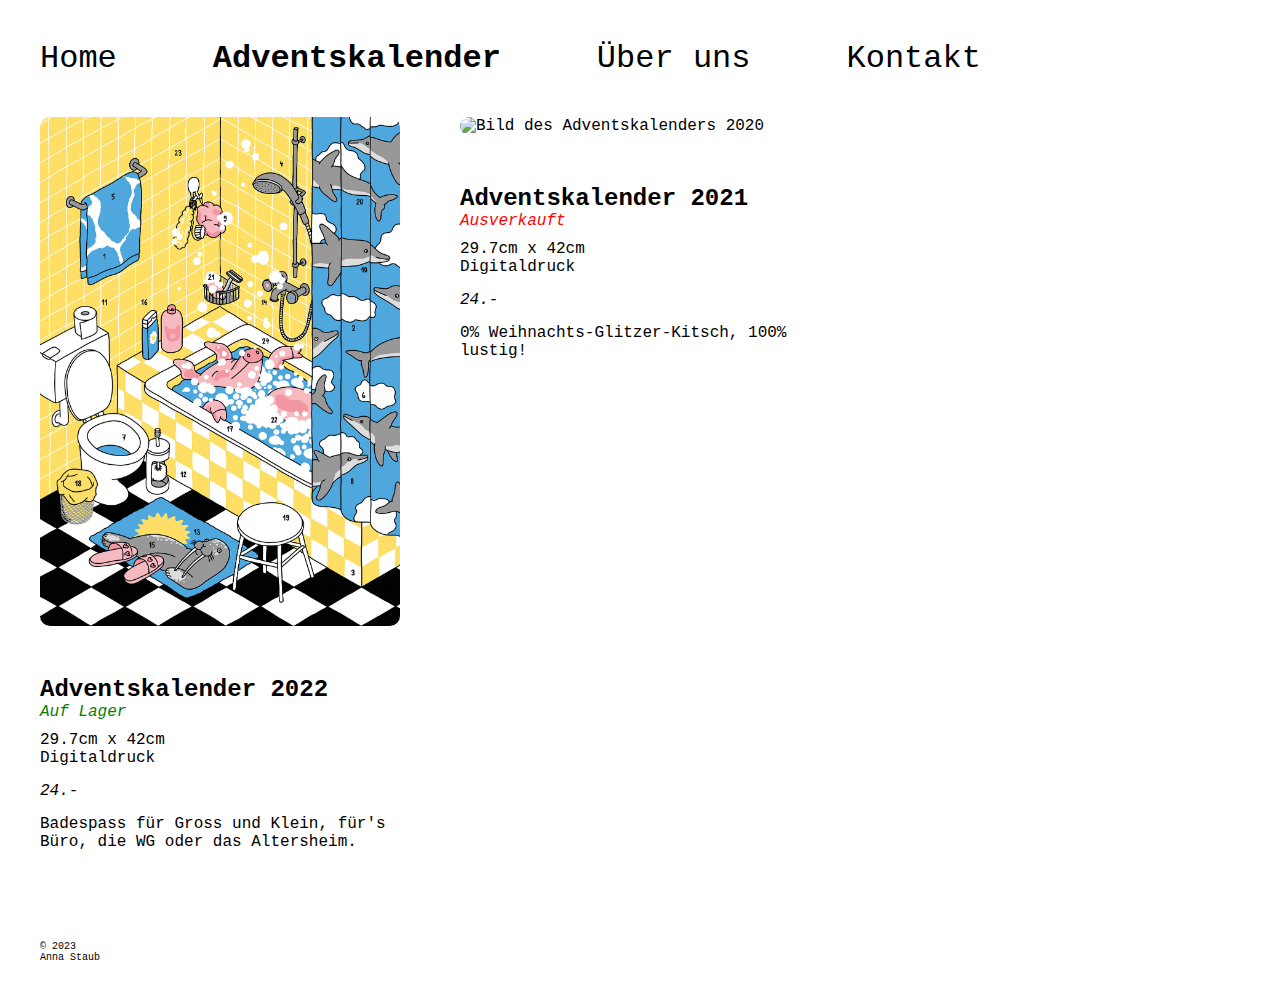
==== code/html/work.html @ 74ae8ee4 "Anpassung auf Kalender 2023" ====
<!DOCTYPE html>
<html>

<head>
  <meta charset="utf-8" />
  <meta http-equiv="X-UA-Compatible" content="IE=edge">
  <meta name="viewport" content="width=device-width, initial-scale=1.0">
  <title>Adventskalender</title>
  <link rel="stylesheet" href="../style.css" />
</head>

<body>
  <header>
    <nav id="hamburger">
      <div class="hamburger-line"></div>
      <div class="hamburger-line"></div>
      <div class="hamburger-line"></div>
    </nav>

    <nav id="navbar">
      <a href="../index.html">Home</a>
      <a href="./work.html" class="pagelink">Adventskalender</a>
      <a href="./about.html">Über uns</a>
      <a href="./contact.html">Kontakt</a>
    </nav>

    <div id="logo">
      <a href="../index.html">
        salamihochdrei.ch
      </a>
    </div>
  </header>

  <nav id="navbarmobile">
    <a href="../index.html">Home</a>
    <a href="./work.html" class="pagelink">Adventskalender</a>
    <a href="./about.html">Über uns</a>
    <a href="./contact.html">Kontakt</a>
  </nav>

  <h1 class="pagetitle">Adventskalender</h1>
  <main class="pagecontent">
    <div class="workpagecontent">

      <div class="workcontainer">
        <div class="workcontainerImage">
          <img class="workimage" src="../images/adventskalender2022.jpg" alt="Bild des Adventskalenders 2022">
        </div>
        <div class="workcontainerText">
          <h2>Advents&shy;kalender 2022</h2>
          <p style="color: green; font-style: italic;">Auf Lager</p>
          <p class="workdescription">29.7cm x 42cm<br>Digitaldruck</p>
          <p class="price">24.-</p>
          <p class="workdescription">Badespass für Gross und Klein, für's Büro, die WG oder das Altersheim.</p>
        </div>
        </a>
      </div>

      <div class="workcontainer">
        <div class="workcontainerImage">
          <img class="workimage" src="../images/adventskalender2020.jpg" alt="Bild des Adventskalenders 2020">
        </div>
        <div class="workcontainerText">
          <h2>Advents&shy;kalender 2021</h2>
          <p style="color: red; font-style: italic;">Ausverkauft</p>
          <p class="workdescription">29.7cm x 42cm<br>Digitaldruck</p>
          <p class="price">24.-</p>
          <p class="workdescription">0% Weihnachts-Glitzer-Kitsch, 100% lustig!</p>
        </div>
        </a>
      </div>
    </div>

  </main>

  <footer>
    <p>© 2023 <br> Anna Staub </p>
  </footer>
  <script src="../myscript.js"></script>
</body>

</html>
---- code/style.css ----
* {
  margin: 0;
  box-sizing: border-box;
}

body {
  font-family: "Courier New", Courier, monospace;
}

header {
  position:relative;
  margin: 40px;
  display: flex;
  justify-content: space-between;
  align-items: flex-start;
  z-index: 2;
}
footer {
  margin: 40px 40px;
  display: flex;
  justify-content: space-between;
  align-items:center;
  font-size: 10px;
}

#hamburger{
}
#hamburger:hover{
  cursor: pointer;
}

#hamburger .hamburger-line {
  width: 30px;
  height: 5px;
  background-color: black;
  border-radius: 5px;
  margin: 5px;
  margin-left: 0;
}

#navbar {
  display: none;
}

#navbar a {
  margin-right: 8%;
  color: black;
  text-decoration: none;
  font-size: 32px;
}
#navbar a:hover{
  font-weight: bolder;
}

#navbarmobile{
  display: none;
}

#navbarmobile a {
  color: black;
  text-decoration: none;
  font-size: 32px;
  padding:5px 0;
}
#navbarmobile a:hover{
  font-weight: bolder;
}

header a{
  color: black;
  text-decoration: none;
}
header a:hover{
  font-weight: bolder;
}
.pagelink {
  font-weight: bold;
}

#logo {
  font-size: 14px;
  text-align: end;
}

.mobile-menu-open #hamburger .hamburger-line:nth-child(1){
  transform: translateY(5px) rotate(45deg);
}

.mobile-menu-open #hamburger .hamburger-line:nth-child(2){
  display: none;
}

.mobile-menu-open #hamburger .hamburger-line:nth-child(3){
  transform: translateY(-5px) rotate(-45deg);
}

/*---------------------_*/

.pagecontent {
  margin: 40px;
}

.pagetitle {
  text-align: left;
  margin: 40px;
}

.pagecontent a{
  color: black;
}
.pagecontent a:hover{
  font-weight: bolder;
}

/***** INDEX.HTML *****/
.topBox {
  display:flex;
  justify-content: space-evenly;
  align-items: center;
  background-color: #ffda5a;
}
.white {
  background-color: white;
 }
.topBoxInner{
  width: 90%;
  display: flex;
  flex-direction: column;
}

.textBlock{
  width: 40%;
}
.topBoxInner h1{
  margin-bottom: 5%;
}

.topBox img{
  width: 40%;
}
.boxaktuell{
  display: flex;
  flex-direction: column;
  width: 80%;
  margin: auto;
}

.boxaktuell img{
  width: 100%;
  max-width: 560px;
  margin: 5% 0;
}

.boxaktuell a{
  display: flex;
  margin: auto;
  width: 8%;
  max-width: 40px;
  margin-top: 10%;
}

/***** WORK.HTML *****/
.workpagecontent {
  display: flex;
  flex-direction: column;
  align-items: flex-start;
  margin: 0;
}

.workcontainer {
  display: flex;
  flex-direction: column;
  align-items: flex-start;
  margin: 0 0 40px 0;
}

.workcontainer a {
  text-decoration: none;
  color: black;
}

.workcontainer a:hover {
  padding: 2px;
  border-radius: 10px;
}

.workcontainerImage {
  display: flex;
  justify-content: center;
  border-radius: 10px;
}

.workimage {
  width: 100%;
  border-radius: 10px;
}

.workcontainerText {
  margin-top: 50px;
}

.workdescription {
  margin: 10px 0;
}

.price {
  margin: 15px 0;
  font-style: italic;
  /*text-align: right;*/
}

/***** ABOUT.HTML *****/
#steckbriefe{
  display: flex;
  flex-direction: column;
  flex-wrap: wrap;
  justify-content: space-between;
  align-items: center;
  margin: 30px 0;
}

.steckbrief{
  display: flex;
  flex-direction: column;
  flex-wrap: wrap;
  justify-content: space-between;
  margin: 30px 0;
  
}
.steckbrief img{
  width: 300px;
  height: 300px;
  object-fit: cover;
  margin: 20px auto;

}
.steckbrief a{
  text-decoration: underline;
  color: black;
}
.steckbrief a:hover{
  font-weight: bolder;
}
.imgplatzhalter{
  width: 300px;
  height: 300px;
  background-color: blue;
  margin: 20px auto;
}


.steckbrieftext{
}


/***** CONTACT.HTML *****/
.icon {
  width: 40px;
  margin: 10px 10px 10px 0;
}
/*
#kontaktformular{

}
label{
  
  display: flex;
  padding: 10px 0;
}
input{
  display: flex;
  background-color: lightcyan;
}
input:nth-child(3){
  background-color: lavenderblush;
}
button{
  background-color: burlywood;
}
*/
@media (max-width: 767px) {
  .topBox{
    margin: 0 0 10% 0;
  }
  .topBoxInner {
    display: flex;
    flex-direction: column;
    justify-content: space-evenly;
    align-items: center;
  }
  
  .topBoxInner img{
    width: 80%;
    margin: 5% 2%;
  }

  .textBlock{
    width: 80%;
    margin: 0 2% 5% 2%;
  }

  #navbar{
    display: none;
  }

  .mobile-menu-open #navbarmobile{
    position: fixed;
    z-index: 1;
    top: 0;
    bottom: 0;
    left: 0;
    right: 0;
    display: flex;
    flex-direction: column;
    justify-content: center;
    align-items: center;
    background-color: white;
    }
  }


@media (min-width: 768px) {
  .topBoxInner {
    width: 90%;
    display: flex;
    flex-direction: row;
    justify-content: space-evenly;
    align-items: flex-start;
    margin: 5% 2%;
  }
  
  #hamburger {
    display: none;
  }
  #navbar {
    display: flex;
    justify-content: flex-start;
    align-items: flex-end;
    width: 100%;
  }
  #logo {
    display: none;
    font-size: 18px;
  }
  .pagetitle {
    display: none;
  }
  .pagetitle-invisible {
    display: block;
  }
  .workpagecontent {
    display: flex;
    flex-direction: row;
    flex-wrap: wrap;
    justify-content: flex-start;
  }

  .workcontainer {
    width: 47%;
    padding: 0 5% 40px 0;
  }
  .boxaktuell{
    margin:50px auto;
  }
}

@media (min-width: 1024px) {

  .topBoxInner h1{
    font-size: 32pt;
    margin-bottom: 5%;
  }
  .topBoxInner p{
    font-size: 18pt;
  }
  
  .workcontainer {
    width: 30%;
    padding: 0;
    margin: 0 5% 40px 0;
  }
  #steckbriefe{
    display: flex;
    flex-direction: row;
    flex-wrap: wrap;
  }

  .boxaktuell{
    width: 500px;
    margin: 120px auto;
  }
}
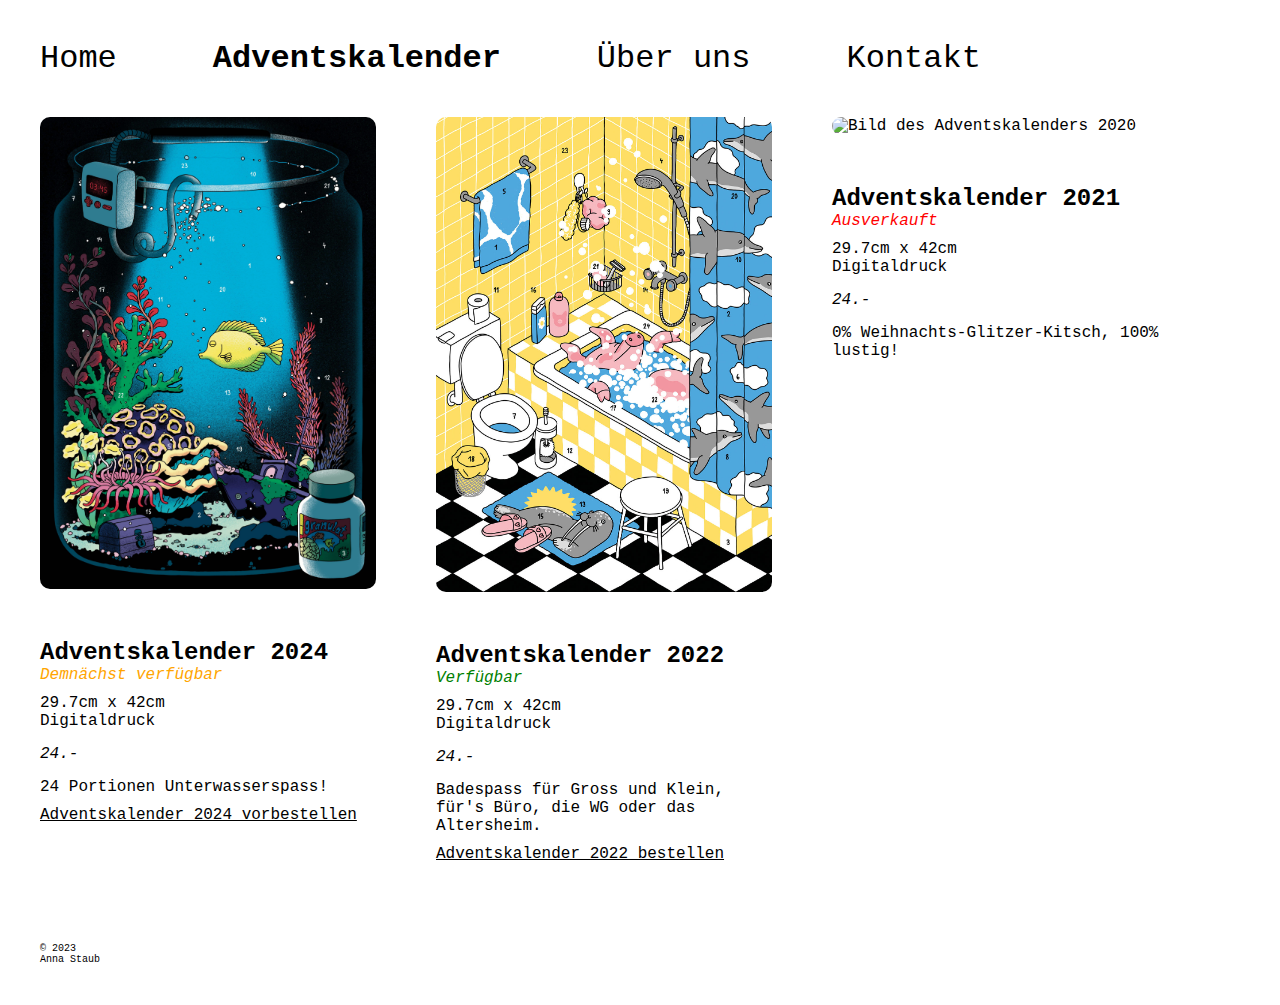
==== commit 4ea02d0f: "Update Kalender 2024" ====
--- a/code/html/work.html
+++ b/code/html/work.html
@@ -44,14 +44,30 @@
 
       <div class="workcontainer">
         <div class="workcontainerImage">
+          <img class="workimage" src="../images/2024_Adventskalender_Deckblatt.jpg" alt="Bild des Adventskalenders 2024">
+        </div>
+        <div class="workcontainerText">
+          <h2>Advents&shy;kalender 2024</h2>
+          <p style="color: orange; font-style: italic;">Demnächst verfügbar</p>
+          <p class="workdescription">29.7cm x 42cm<br>Digitaldruck</p>
+          <p class="price">24.-</p>
+          <p class="workdescription">24 Portionen Unterwasserspass!</p>
+          <a href="mailto:salamihochdrei@outlook.com"> Adventskalender 2024 vorbestellen </a>
+        </div>
+        </a>
+      </div>
+
+      <div class="workcontainer">
+        <div class="workcontainerImage">
           <img class="workimage" src="../images/adventskalender2022.jpg" alt="Bild des Adventskalenders 2022">
         </div>
         <div class="workcontainerText">
           <h2>Advents&shy;kalender 2022</h2>
-          <p style="color: green; font-style: italic;">Auf Lager</p>
+          <p style="color: green; font-style: italic;">Verfügbar</p>
           <p class="workdescription">29.7cm x 42cm<br>Digitaldruck</p>
           <p class="price">24.-</p>
           <p class="workdescription">Badespass für Gross und Klein, für's Büro, die WG oder das Altersheim.</p>
+          <a href="mailto:salamihochdrei@outlook.com"> Adventskalender 2022  bestellen </a>
         </div>
         </a>
       </div>
--- a/code/style.css
+++ b/code/style.css
@@ -117,7 +117,7 @@
   display:flex;
   justify-content: space-evenly;
   align-items: center;
-  background-color: #ffda5a;
+  background-color: #46b2db;
 }
 .white {
   background-color: white;
@@ -177,6 +177,7 @@
 .workcontainer a {
   text-decoration: none;
   color: black;
+  text-decoration: underline;
 }
 
 .workcontainer a:hover {
@@ -375,7 +376,7 @@
   }
   
   .workcontainer {
-    width: 30%;
+    width: 28%;
     padding: 0;
     margin: 0 5% 40px 0;
   }
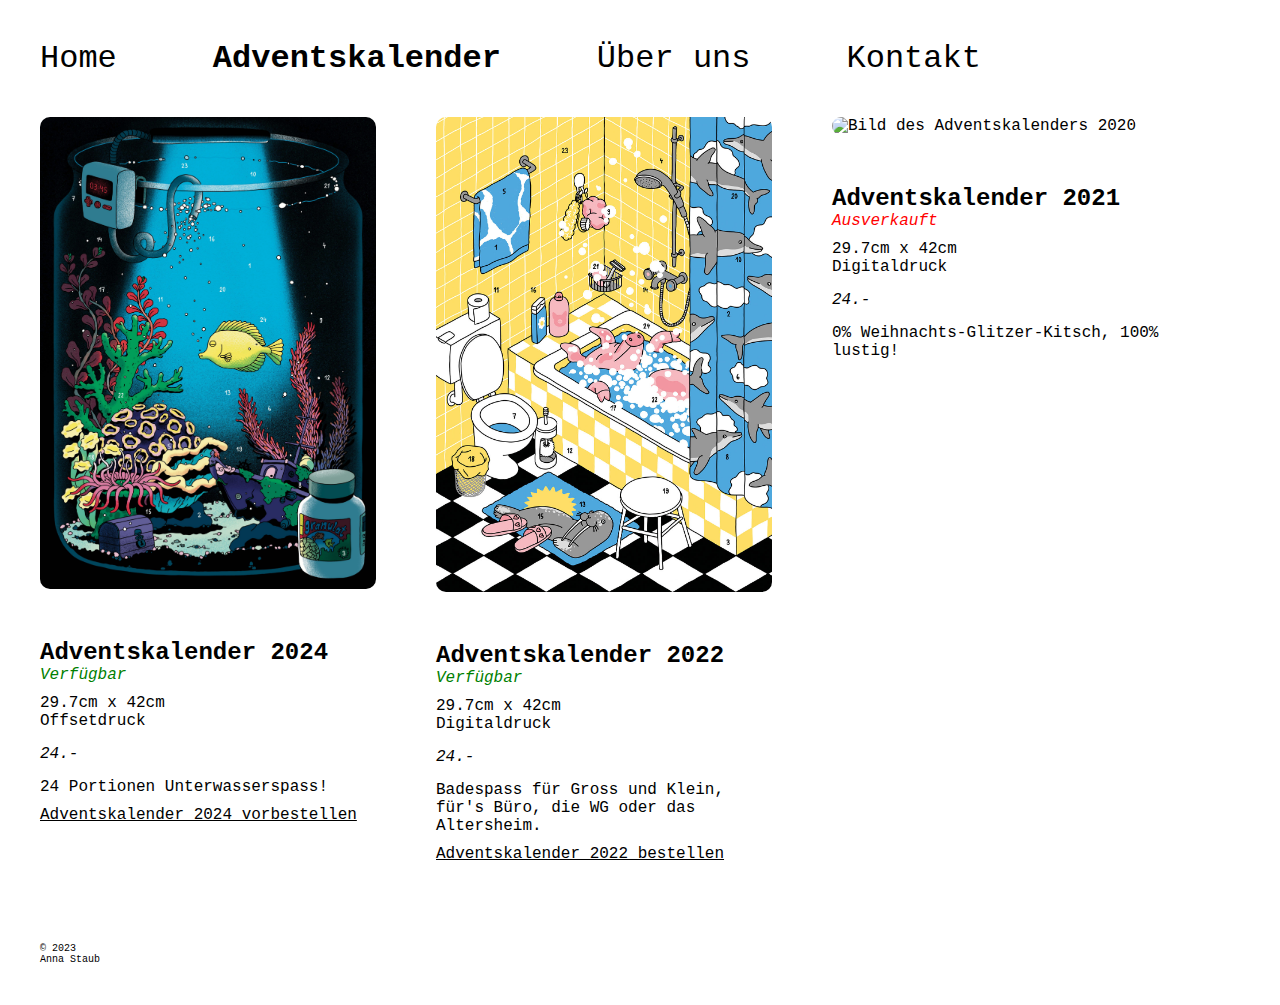
==== commit 984652f4: "Kalender 2024 auf verfügbar setzen" ====
--- a/code/html/work.html
+++ b/code/html/work.html
@@ -48,8 +48,8 @@
         </div>
         <div class="workcontainerText">
           <h2>Advents&shy;kalender 2024</h2>
-          <p style="color: orange; font-style: italic;">Demnächst verfügbar</p>
-          <p class="workdescription">29.7cm x 42cm<br>Digitaldruck</p>
+          <p style="color: green; font-style: italic;">Verfügbar</p>
+          <p class="workdescription">29.7cm x 42cm<br>Offsetdruck</p>
           <p class="price">24.-</p>
           <p class="workdescription">24 Portionen Unterwasserspass!</p>
           <a href="mailto:salamihochdrei@outlook.com"> Adventskalender 2024 vorbestellen </a>
